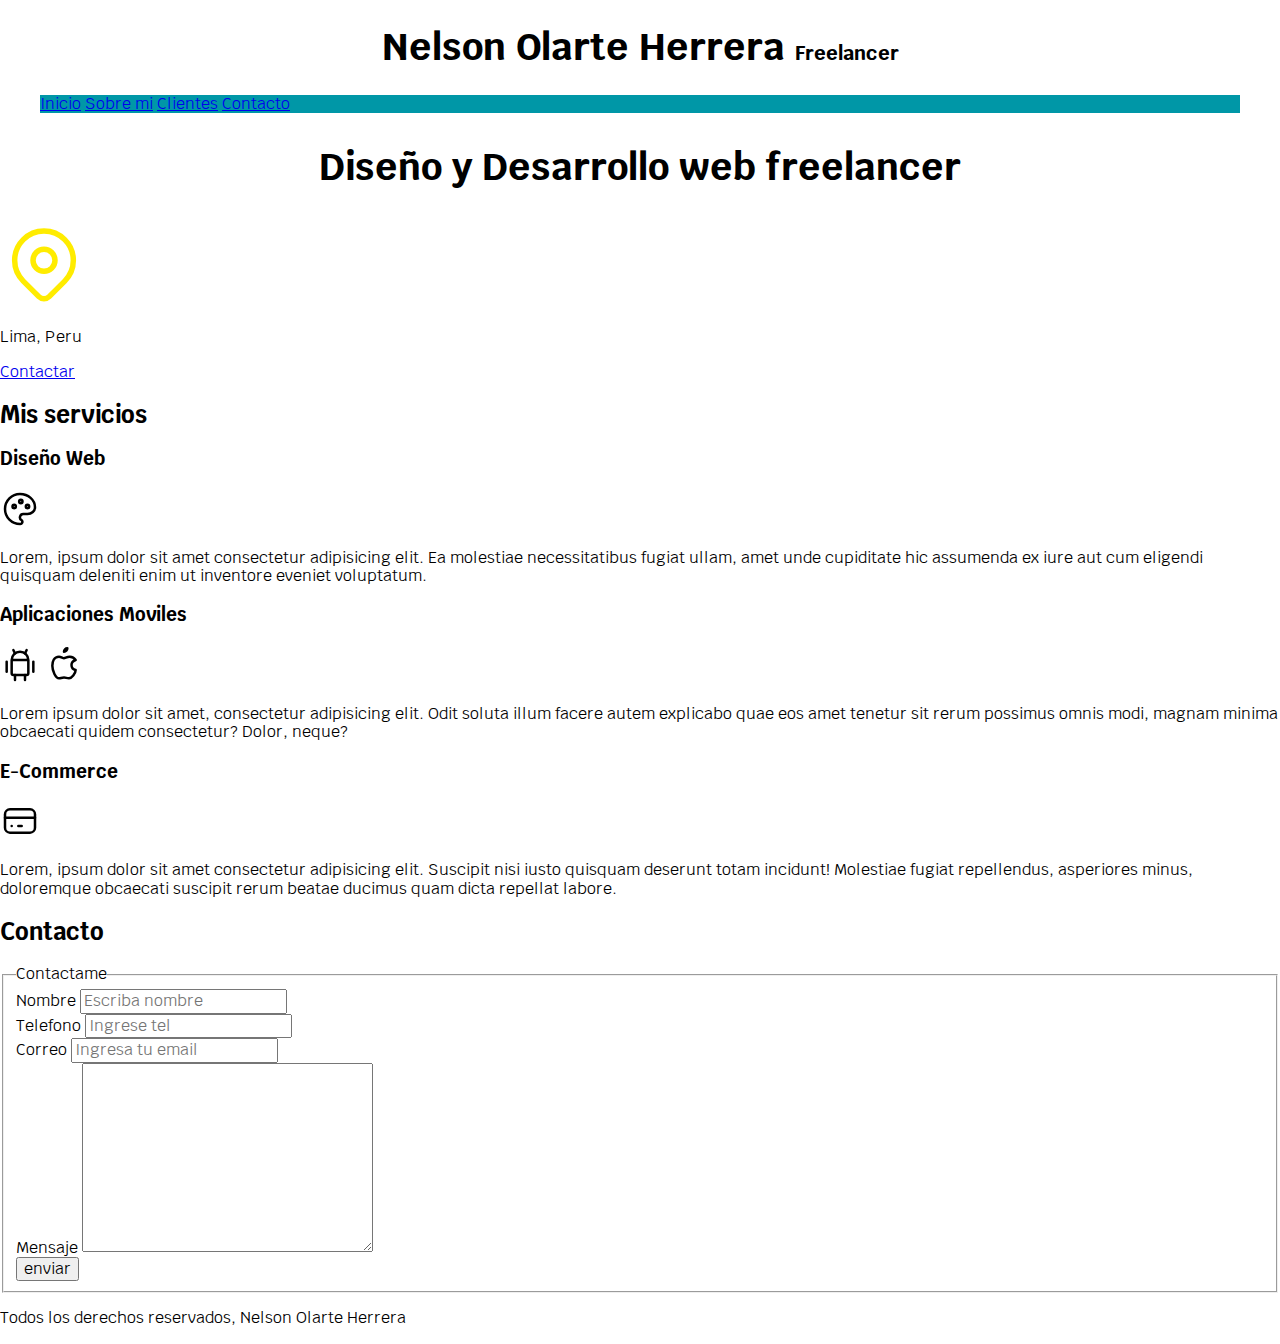
==== index.html @ 7dcd82da "1avance" ====
<!DOCTYPE html>
<html lang="es">

<head>
    <meta charset="UTF-8" />
    <meta name="viewport" content="width=device-width, initial-scale=1.0" />
    <title>Freelancer</title>
    <!--Sirve para normalizar el css en todos los navegadores-->
    <link rel="preload" href="css/normalize.css" as="style">
    <link rel="stylesheet" href="css/normalize.css">

    <link rel="preconnect" href="https://fonts.googleapis.com">
    <link rel="preconnect" href="https://fonts.gstatic.com" crossorigin>
    <link href="https://fonts.googleapis.com/css2?family=Krub:wght@400;700&display=swap" rel="stylesheet">
    
    <link rel="preload" href="css/style.css" as="style">
    <link rel="stylesheet" href="css/style.css">
</head>

<body>
    <header>
        <h1 class="titulo">Nelson Olarte Herrera <span>Freelancer</span></h1>
    </header>

    <nav class="navegacion-principal contenedor">
        <a href="#">Inicio</a>
        <a href="#">Sobre mi</a>
        <a href="#">Clientes</a>
        <a href="#">Contacto</a>
    </nav>

    <section>
        <h2 class="titulo">Diseño y Desarrollo web freelancer</h2>
        <svg xmlns="http://www.w3.org/2000/svg" class="icon icon-tabler icon-tabler-map-pin" width="88" height="88"
            viewBox="0 0 24 24" stroke-width="1.5" stroke="#ffec00" fill="none" stroke-linecap="round"
            stroke-linejoin="round">
            <path stroke="none" d="M0 0h24v24H0z" fill="none" />
            <path d="M9 11a3 3 0 1 0 6 0a3 3 0 0 0 -6 0" />
            <path d="M17.657 16.657l-4.243 4.243a2 2 0 0 1 -2.827 0l-4.244 -4.243a8 8 0 1 1 11.314 0z" />
        </svg>
        <p>Lima, Peru</p>
        <a href="#">Contactar</a>
    </section>

    <main>
        <h2>Mis servicios</h2>
        <section>
            <h3>Diseño Web</h3>
            <svg xmlns="http://www.w3.org/2000/svg" class="icon icon-tabler icon-tabler-palette" width="40" height="40"
                viewBox="0 0 24 24" stroke-width="1.5" stroke="#000000" fill="none" stroke-linecap="round"
                stroke-linejoin="round">
                <path stroke="none" d="M0 0h24v24H0z" fill="none" />
                <path
                    d="M12 21a9 9 0 0 1 0 -18c4.97 0 9 3.582 9 8c0 1.06 -.474 2.078 -1.318 2.828c-.844 .75 -1.989 1.172 -3.182 1.172h-2.5a2 2 0 0 0 -1 3.75a1.3 1.3 0 0 1 -1 2.25" />
                <path d="M8.5 10.5m-1 0a1 1 0 1 0 2 0a1 1 0 1 0 -2 0" />
                <path d="M12.5 7.5m-1 0a1 1 0 1 0 2 0a1 1 0 1 0 -2 0" />
                <path d="M16.5 10.5m-1 0a1 1 0 1 0 2 0a1 1 0 1 0 -2 0" />
            </svg>
            <p>
                Lorem, ipsum dolor sit amet consectetur adipisicing elit. Ea molestiae
                necessitatibus fugiat ullam, amet unde cupiditate hic assumenda ex
                iure aut cum eligendi quisquam deleniti enim ut inventore eveniet
                voluptatum.
            </p>
        </section>
        <section>
            <h3>Aplicaciones Moviles</h3>
            <svg xmlns="http://www.w3.org/2000/svg" class="icon icon-tabler icon-tabler-brand-android" width="40"
                height="40" viewBox="0 0 24 24" stroke-width="1.5" stroke="#000000" fill="none" stroke-linecap="round"
                stroke-linejoin="round">
                <path stroke="none" d="M0 0h24v24H0z" fill="none" />
                <path d="M4 10l0 6" />
                <path d="M20 10l0 6" />
                <path d="M7 9h10v8a1 1 0 0 1 -1 1h-8a1 1 0 0 1 -1 -1v-8a5 5 0 0 1 10 0" />
                <path d="M8 3l1 2" />
                <path d="M16 3l-1 2" />
                <path d="M9 18l0 3" />
                <path d="M15 18l0 3" />
            </svg>
            <svg xmlns="http://www.w3.org/2000/svg" class="icon icon-tabler icon-tabler-brand-apple" width="40"
                height="40" viewBox="0 0 24 24" stroke-width="1.5" stroke="#000000" fill="none" stroke-linecap="round"
                stroke-linejoin="round">
                <path stroke="none" d="M0 0h24v24H0z" fill="none" />
                <path
                    d="M9 7c-3 0 -4 3 -4 5.5c0 3 2 7.5 4 7.5c1.088 -.046 1.679 -.5 3 -.5c1.312 0 1.5 .5 3 .5s4 -3 4 -5c-.028 -.01 -2.472 -.403 -2.5 -3c-.019 -2.17 2.416 -2.954 2.5 -3c-1.023 -1.492 -2.951 -1.963 -3.5 -2c-1.433 -.111 -2.83 1 -3.5 1c-.68 0 -1.9 -1 -3 -1z" />
                <path d="M12 4a2 2 0 0 0 2 -2a2 2 0 0 0 -2 2" />
            </svg>
            <p>
                Lorem ipsum dolor sit amet, consectetur adipisicing elit. Odit soluta
                illum facere autem explicabo quae eos amet tenetur sit rerum possimus
                omnis modi, magnam minima obcaecati quidem consectetur? Dolor, neque?
            </p>
        </section>
        <section>
            <h3>E-Commerce</h3>
            <svg xmlns="http://www.w3.org/2000/svg" class="icon icon-tabler icon-tabler-credit-card" width="40"
                height="40" viewBox="0 0 24 24" stroke-width="1.5" stroke="#000000" fill="none" stroke-linecap="round"
                stroke-linejoin="round">
                <path stroke="none" d="M0 0h24v24H0z" fill="none" />
                <path d="M3 5m0 3a3 3 0 0 1 3 -3h12a3 3 0 0 1 3 3v8a3 3 0 0 1 -3 3h-12a3 3 0 0 1 -3 -3z" />
                <path d="M3 10l18 0" />
                <path d="M7 15l.01 0" />
                <path d="M11 15l2 0" />
            </svg>
            <p>
                Lorem, ipsum dolor sit amet consectetur adipisicing elit. Suscipit
                nisi iusto quisquam deserunt totam incidunt! Molestiae fugiat
                repellendus, asperiores minus, doloremque obcaecati suscipit rerum
                beatae ducimus quam dicta repellat labore.
            </p>
        </section>
    </main>

    <section>
        <h2>Contacto</h2>
        <form action="">
            <fieldset>
                <legend>Contactame</legend>
                <div>
                    <label for="txtn">Nombre</label>
                    <input type="text" name="" id="txtn" placeholder="Escriba nombre">
                </div>
                <div>
                    <label for="txttel">Telefono</label>
                    <input type="tel" name="" id="txttel" placeholder="Ingrese tel">
                </div>
                <div>
                    <label for="txtcorr">Correo</label>
                    <input type="email" name="" id="txtcorr" placeholder="Ingresa tu email">
                </div>
                <div>
                    <label for="txtmen">Mensaje</label>
                    <textarea name="" id="txtmen" cols="30" rows="10"></textarea>
                </div>
                <div>
                    <input type="submit" value="enviar">
                </div>
            </fieldset>
        </form>
    </section>
    <footer>
        <p>Todos los derechos reservados, Nelson Olarte Herrera</p>
    </footer>
</body>

</html>
---- css/style.css ----
/*Cusom Properties o variables css*/
:root{
    --blanco: #FFFFFF;
    --oscuro: #212121;
    --primario: #FFC107;
    --secundario: #0097A7;
    --gris: #757575;
    --fuente-principal:3.8rem;
}

/*Conf inicial para REM 1rem=10px es adaptabale a cualquier pantalla*/
html{
    font-size: 62.5%;
}
body{
    font-size: 16px;
}
/*Termino conf inicial para rem ya que no se pixelea en tvs*/

/*##########################################*/
body{
    font-family: 'Krub', sans-serif;
}
.titulo{
    text-align:center;
    font-size:3.8rem;
}
.titulo span{
    font-size:2rem;
}
.contenedor{
    width:120rem;
    margin-top: 0px;
    margin-right: auto;/*como es auto se apata solo*/
    margin-bottom: 0px;
    margin-left: auto;/*como es auto se apata solo*/
}
.navegacion-principal{
    background-color:var(--secundario);
}
---- css/style.css ----
/*Cusom Properties o variables css*/
:root{
    --blanco: #FFFFFF;
    --oscuro: #212121;
    --primario: #FFC107;
    --secundario: #0097A7;
    --gris: #757575;
    --fuente-principal:3.8rem;
}

/*Conf inicial para REM 1rem=10px es adaptabale a cualquier pantalla*/
html{
    font-size: 62.5%;
}
body{
    font-size: 16px;
}
/*Termino conf inicial para rem ya que no se pixelea en tvs*/

/*##########################################*/
body{
    font-family: 'Krub', sans-serif;
}
.titulo{
    text-align:center;
    font-size:3.8rem;
}
.titulo span{
    font-size:2rem;
}
.contenedor{
    width:120rem;
    margin-top: 0px;
    margin-right: auto;/*como es auto se apata solo*/
    margin-bottom: 0px;
    margin-left: auto;/*como es auto se apata solo*/
}
.navegacion-principal{
    background-color:var(--secundario);
}
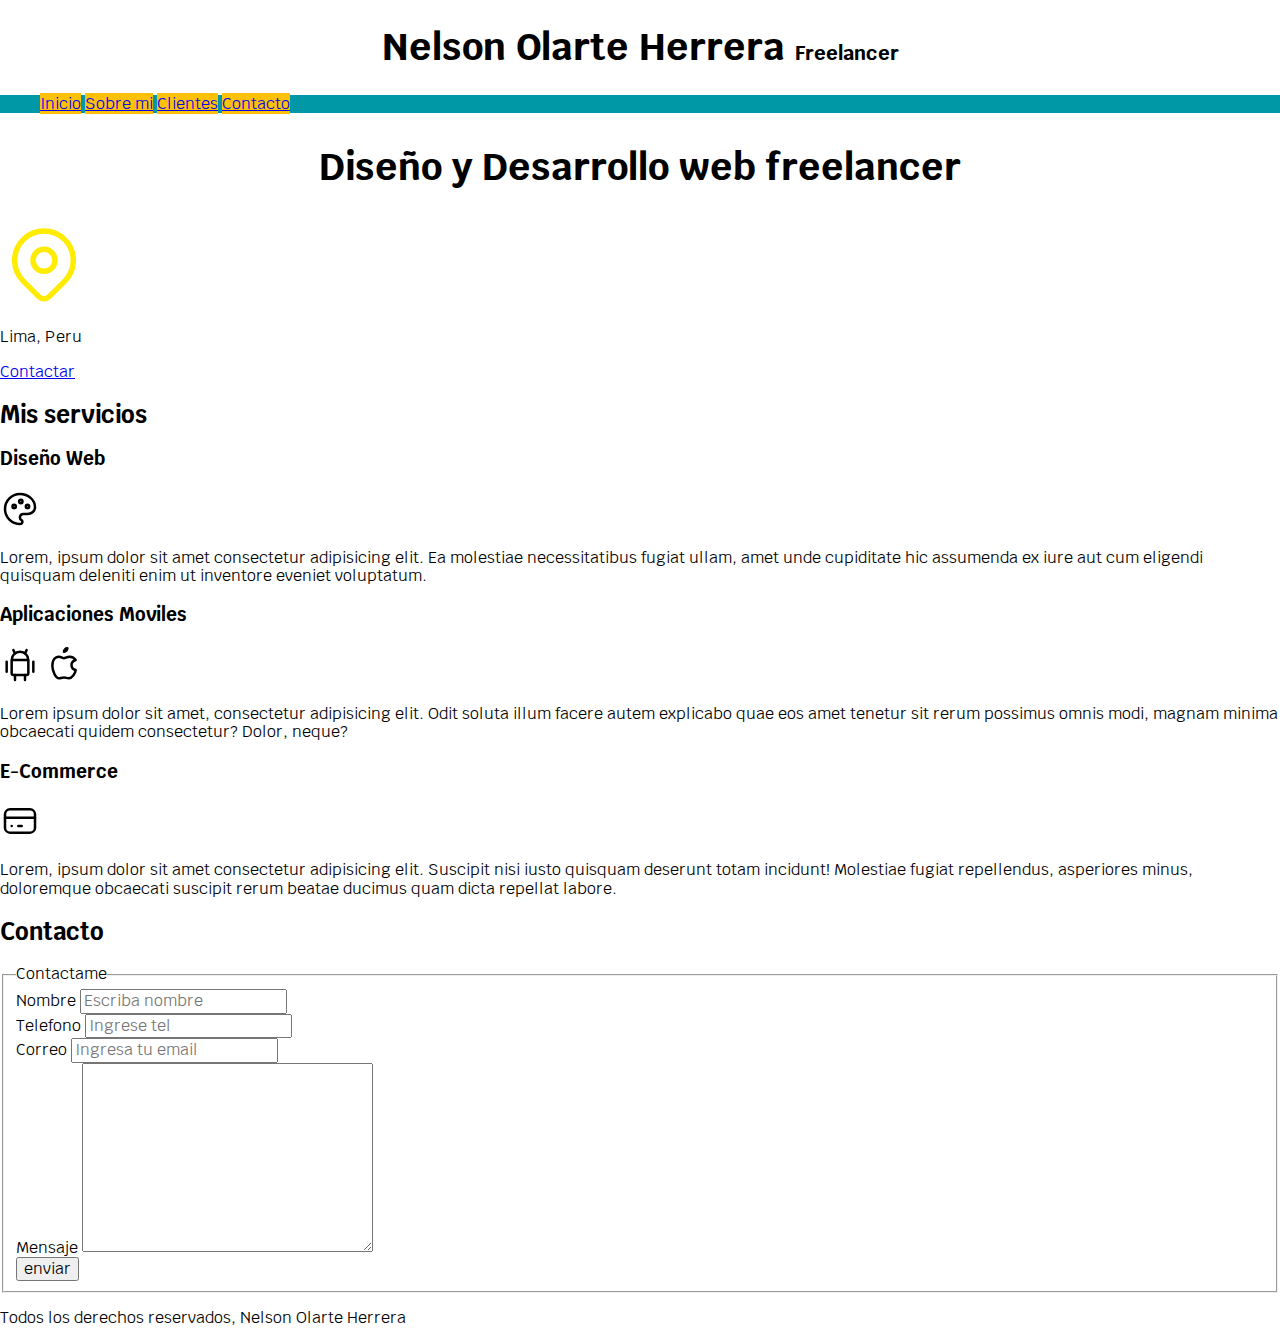
==== commit 5f49ead9: "html" ====
--- a/index.html
+++ b/index.html
@@ -6,29 +6,34 @@
     <meta name="viewport" content="width=device-width, initial-scale=1.0" />
     <title>Freelancer</title>
     <!--Sirve para normalizar el css en todos los navegadores-->
-    <link rel="preload" href="css/normalize.css" as="style">
-    <link rel="stylesheet" href="css/normalize.css">
+    <link rel="preload" href="css/normalize.css" as="style" />
+    <link rel="stylesheet" href="css/normalize.css" />
 
-    <link rel="preconnect" href="https://fonts.googleapis.com">
-    <link rel="preconnect" href="https://fonts.gstatic.com" crossorigin>
-    <link href="https://fonts.googleapis.com/css2?family=Krub:wght@400;700&display=swap" rel="stylesheet">
-    
-    <link rel="preload" href="css/style.css" as="style">
-    <link rel="stylesheet" href="css/style.css">
+    <link rel="preconnect" href="https://fonts.googleapis.com" />
+    <link rel="preconnect" href="https://fonts.gstatic.com" crossorigin />
+    <link href="https://fonts.googleapis.com/css2?family=Krub:wght@400;700&display=swap" rel="stylesheet" />
+
+    <link rel="preload" href="css/style.css" as="style" />
+    <link rel="stylesheet" href="css/style.css" />
 </head>
 
 <body>
+    <!--################## HEADER ##################-->
     <header>
         <h1 class="titulo">Nelson Olarte Herrera <span>Freelancer</span></h1>
     </header>
 
-    <nav class="navegacion-principal contenedor">
-        <a href="#">Inicio</a>
-        <a href="#">Sobre mi</a>
-        <a href="#">Clientes</a>
-        <a href="#">Contacto</a>
-    </nav>
+    <!--################## NAV##################-->
+    <div class="nav-bg">
+        <nav class="navegacion-principal contenedor">
+            <a href="#">Inicio</a>
+            <a href="#">Sobre mi</a>
+            <a href="#">Clientes</a>
+            <a href="#">Contacto</a>
+        </nav>
+    </div>
 
+    <!--################## RESUMEN ##################-->
     <section>
         <h2 class="titulo">Diseño y Desarrollo web freelancer</h2>
         <svg xmlns="http://www.w3.org/2000/svg" class="icon icon-tabler icon-tabler-map-pin" width="88" height="88"
@@ -42,6 +47,7 @@
         <a href="#">Contactar</a>
     </section>
 
+    <!--################## SERVICIOS ##################-->
     <main>
         <h2>Mis servicios</h2>
         <section>
@@ -111,6 +117,7 @@
         </section>
     </main>
 
+    <!--################## CONTACTO ##################-->
     <section>
         <h2>Contacto</h2>
         <form action="">
@@ -118,26 +125,28 @@
                 <legend>Contactame</legend>
                 <div>
                     <label for="txtn">Nombre</label>
-                    <input type="text" name="" id="txtn" placeholder="Escriba nombre">
+                    <input type="text" name="" id="txtn" placeholder="Escriba nombre" />
                 </div>
                 <div>
                     <label for="txttel">Telefono</label>
-                    <input type="tel" name="" id="txttel" placeholder="Ingrese tel">
+                    <input type="tel" name="" id="txttel" placeholder="Ingrese tel" />
                 </div>
                 <div>
                     <label for="txtcorr">Correo</label>
-                    <input type="email" name="" id="txtcorr" placeholder="Ingresa tu email">
+                    <input type="email" name="" id="txtcorr" placeholder="Ingresa tu email" />
                 </div>
                 <div>
                     <label for="txtmen">Mensaje</label>
                     <textarea name="" id="txtmen" cols="30" rows="10"></textarea>
                 </div>
                 <div>
-                    <input type="submit" value="enviar">
+                    <input type="submit" value="enviar" />
                 </div>
             </fieldset>
         </form>
     </section>
+
+    <!--################## PIE ##################-->
     <footer>
         <p>Todos los derechos reservados, Nelson Olarte Herrera</p>
     </footer>
--- a/css/style.css
+++ b/css/style.css
@@ -1,4 +1,4 @@
-/*Cusom Properties o variables css*/
+/*Custom Properties o variables css*/
 :root{
     --blanco: #FFFFFF;
     --oscuro: #212121;
@@ -21,6 +21,8 @@
 body{
     font-family: 'Krub', sans-serif;
 }
+
+/*################## HEADER ##################*/
 .titulo{
     text-align:center;
     font-size:3.8rem;
@@ -29,12 +31,15 @@
     font-size:2rem;
 }
 .contenedor{
-    width:120rem;
-    margin-top: 0px;
-    margin-right: auto;/*como es auto se apata solo*/
-    margin-bottom: 0px;
-    margin-left: auto;/*como es auto se apata solo*/
+    width: 120rem;
+    margin: 0 auto;
+}
+.nav-bg{
+    background-color:var(--secundario);
 }
 .navegacion-principal{
-    background-color:var(--secundario);
+    
+}
+.navegacion-principal a{
+    background-color: var(--primario);
 }--- a/css/style.css
+++ b/css/style.css
@@ -1,4 +1,4 @@
-/*Cusom Properties o variables css*/
+/*Custom Properties o variables css*/
 :root{
     --blanco: #FFFFFF;
     --oscuro: #212121;
@@ -21,6 +21,8 @@
 body{
     font-family: 'Krub', sans-serif;
 }
+
+/*################## HEADER ##################*/
 .titulo{
     text-align:center;
     font-size:3.8rem;
@@ -29,12 +31,15 @@
     font-size:2rem;
 }
 .contenedor{
-    width:120rem;
-    margin-top: 0px;
-    margin-right: auto;/*como es auto se apata solo*/
-    margin-bottom: 0px;
-    margin-left: auto;/*como es auto se apata solo*/
+    width: 120rem;
+    margin: 0 auto;
+}
+.nav-bg{
+    background-color:var(--secundario);
 }
 .navegacion-principal{
-    background-color:var(--secundario);
+    
+}
+.navegacion-principal a{
+    background-color: var(--primario);
 }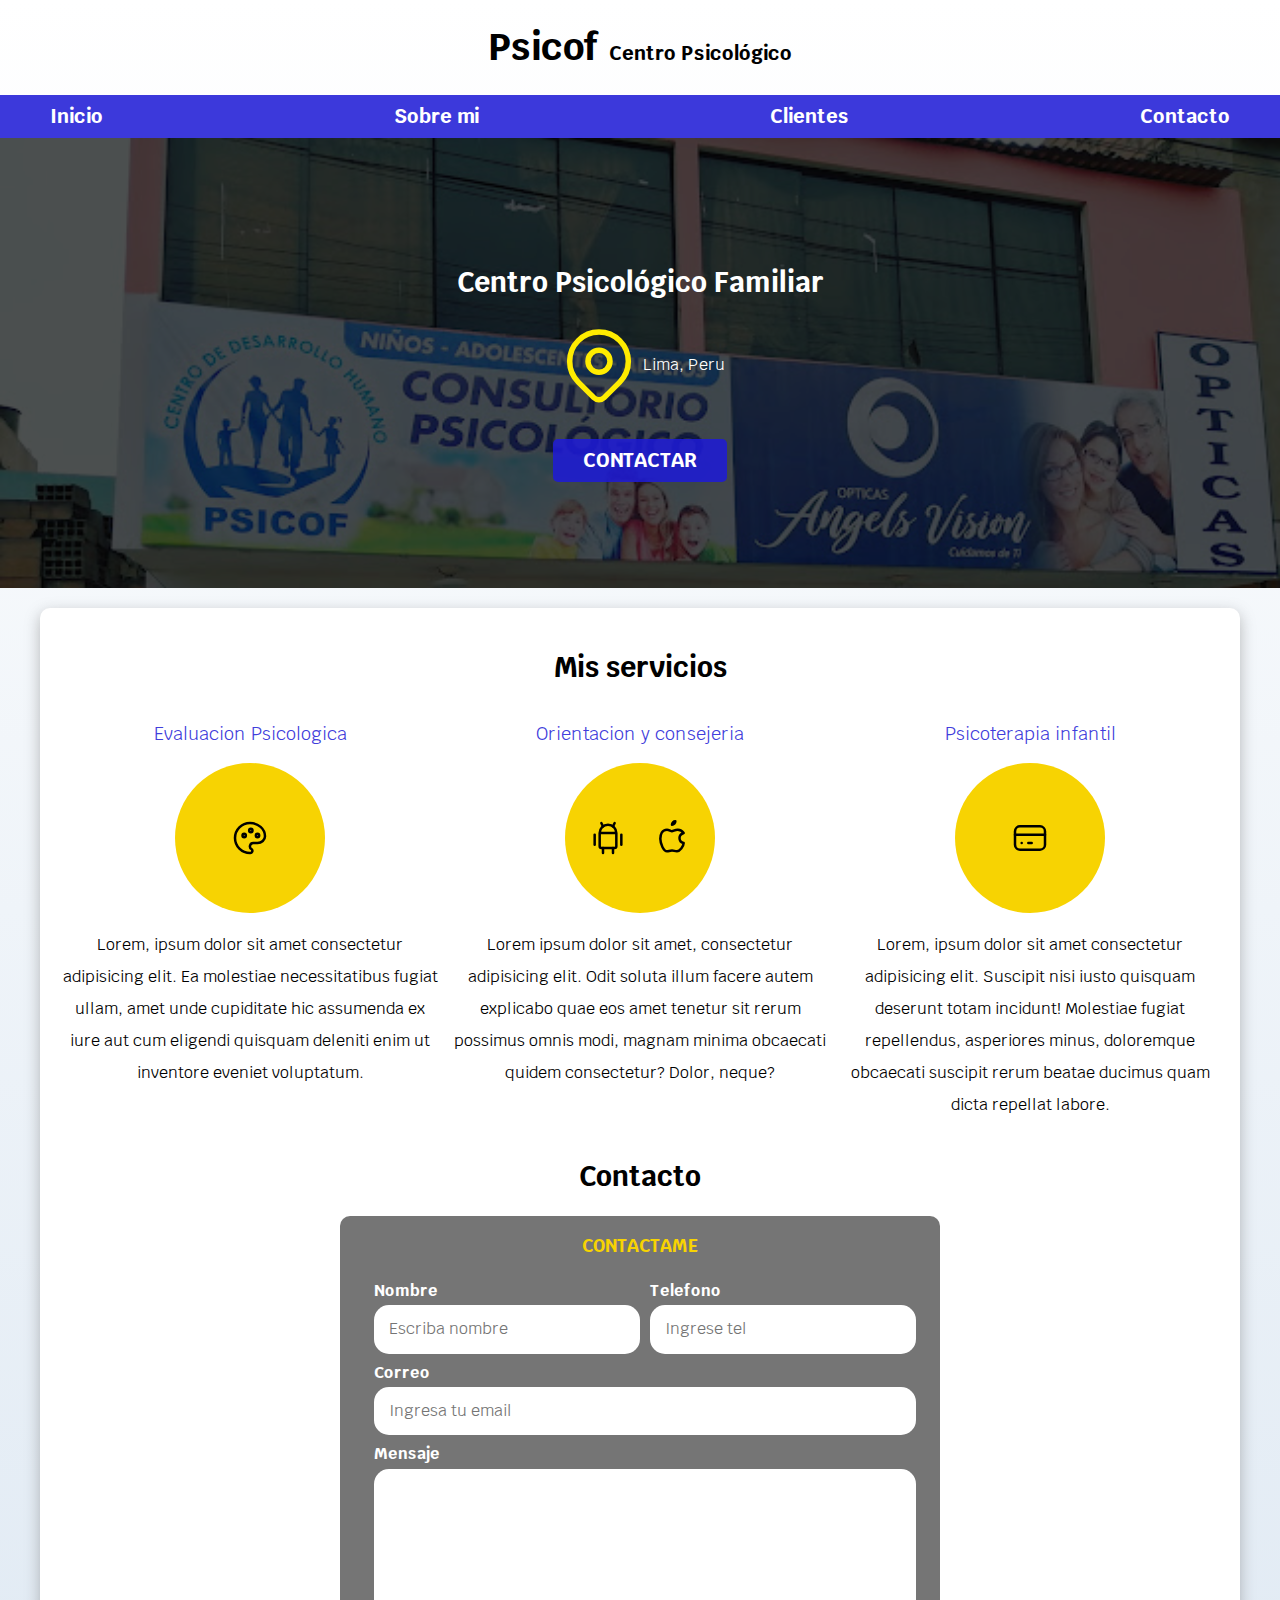
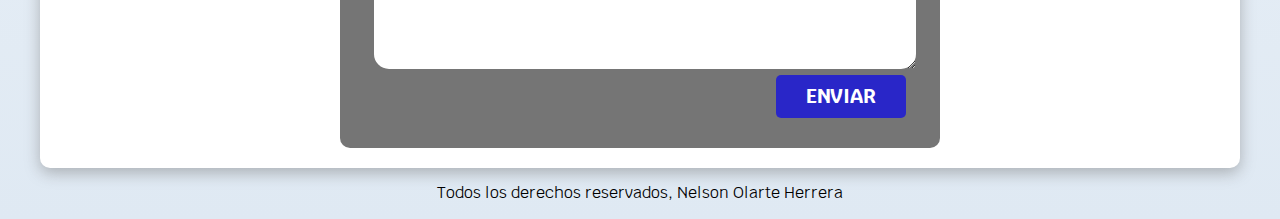
==== commit 2c2cb6a2: "completado3" ====
--- a/index.html
+++ b/index.html
@@ -4,7 +4,7 @@
 <head>
     <meta charset="UTF-8" />
     <meta name="viewport" content="width=device-width, initial-scale=1.0" />
-    <title>Freelancer</title>
+    <title>Psicof</title>
     <!--Sirve para normalizar el css en todos los navegadores-->
     <link rel="preload" href="css/normalize.css" as="style" />
     <link rel="stylesheet" href="css/normalize.css" />
@@ -20,134 +20,150 @@
 <body>
     <!--################## HEADER ##################-->
     <header>
-        <h1 class="titulo">Nelson Olarte Herrera <span>Freelancer</span></h1>
+        <h1 class="titulo">Psicof <span>Centro Psicológico</span></h1>
     </header>
 
-    <!--################## NAV##################-->
+    <!--################## NAV ##################-->
     <div class="nav-bg">
         <nav class="navegacion-principal contenedor">
             <a href="#">Inicio</a>
-            <a href="#">Sobre mi</a>
-            <a href="#">Clientes</a>
-            <a href="#">Contacto</a>
+            <a href="pages/sobremi.html">Sobre mi</a>
+            <a href="pages/clientes.html">Clientes</a>
+            <a href="/pages/contacto.html">Contacto</a>
         </nav>
     </div>
 
     <!--################## RESUMEN ##################-->
-    <section>
-        <h2 class="titulo">Diseño y Desarrollo web freelancer</h2>
-        <svg xmlns="http://www.w3.org/2000/svg" class="icon icon-tabler icon-tabler-map-pin" width="88" height="88"
-            viewBox="0 0 24 24" stroke-width="1.5" stroke="#ffec00" fill="none" stroke-linecap="round"
-            stroke-linejoin="round">
-            <path stroke="none" d="M0 0h24v24H0z" fill="none" />
-            <path d="M9 11a3 3 0 1 0 6 0a3 3 0 0 0 -6 0" />
-            <path d="M17.657 16.657l-4.243 4.243a2 2 0 0 1 -2.827 0l-4.244 -4.243a8 8 0 1 1 11.314 0z" />
-        </svg>
-        <p>Lima, Peru</p>
-        <a href="#">Contactar</a>
+    <section class="banner">
+        <div class="contenido-banner">
+            <h2 class="titulo">Centro Psicológico Familiar</h2>
+            <div class="ubicacion">
+                <svg xmlns="http://www.w3.org/2000/svg" class="icon icon-tabler icon-tabler-map-pin" width="88"
+                    height="88" viewBox="0 0 24 24" stroke-width="1.5" stroke="#ffec00" fill="none"
+                    stroke-linecap="round" stroke-linejoin="round">
+                    <path stroke="none" d="M0 0h24v24H0z" fill="none" />
+                    <path d="M9 11a3 3 0 1 0 6 0a3 3 0 0 0 -6 0" />
+                    <path d="M17.657 16.657l-4.243 4.243a2 2 0 0 1 -2.827 0l-4.244 -4.243a8 8 0 1 1 11.314 0z" />
+                </svg>
+                <p>Lima, Peru</p>
+            </div>
+            <a class="boton" href="#">Contactar</a>
+        </div>
     </section>
 
     <!--################## SERVICIOS ##################-->
-    <main>
+    <main class="contenedor sombra">
         <h2>Mis servicios</h2>
+        <div class="servicios">
+            <section class="servicio">
+                <h3>Evaluacion Psicologica</h3>
+                <div class="iconos">
+                    <svg xmlns="http://www.w3.org/2000/svg" class="icon icon-tabler icon-tabler-palette" width="40"
+                        height="40" viewBox="0 0 24 24" stroke-width="1.5" stroke="#000000" fill="none"
+                        stroke-linecap="round" stroke-linejoin="round">
+                        <path stroke="none" d="M0 0h24v24H0z" fill="none" />
+                        <path
+                            d="M12 21a9 9 0 0 1 0 -18c4.97 0 9 3.582 9 8c0 1.06 -.474 2.078 -1.318 2.828c-.844 .75 -1.989 1.172 -3.182 1.172h-2.5a2 2 0 0 0 -1 3.75a1.3 1.3 0 0 1 -1 2.25" />
+                        <path d="M8.5 10.5m-1 0a1 1 0 1 0 2 0a1 1 0 1 0 -2 0" />
+                        <path d="M12.5 7.5m-1 0a1 1 0 1 0 2 0a1 1 0 1 0 -2 0" />
+                        <path d="M16.5 10.5m-1 0a1 1 0 1 0 2 0a1 1 0 1 0 -2 0" />
+                    </svg>
+                </div>
+                <p>
+                    Lorem, ipsum dolor sit amet consectetur adipisicing elit. Ea molestiae
+                    necessitatibus fugiat ullam, amet unde cupiditate hic assumenda ex
+                    iure aut cum eligendi quisquam deleniti enim ut inventore eveniet
+                    voluptatum.
+                </p>
+            </section>
+            <section class="servicio">
+                <h3>Orientacion y consejeria</h3>
+                <div class="iconos">
+                    <svg xmlns="http://www.w3.org/2000/svg" class="icon icon-tabler icon-tabler-brand-android"
+                        width="40" height="40" viewBox="0 0 24 24" stroke-width="1.5" stroke="#000000" fill="none"
+                        stroke-linecap="round" stroke-linejoin="round">
+                        <path stroke="none" d="M0 0h24v24H0z" fill="none" />
+                        <path d="M4 10l0 6" />
+                        <path d="M20 10l0 6" />
+                        <path d="M7 9h10v8a1 1 0 0 1 -1 1h-8a1 1 0 0 1 -1 -1v-8a5 5 0 0 1 10 0" />
+                        <path d="M8 3l1 2" />
+                        <path d="M16 3l-1 2" />
+                        <path d="M9 18l0 3" />
+                        <path d="M15 18l0 3" />
+                    </svg>
+                    <svg xmlns="http://www.w3.org/2000/svg" class="icon icon-tabler icon-tabler-brand-apple" width="40"
+                        height="40" viewBox="0 0 24 24" stroke-width="1.5" stroke="#000000" fill="none"
+                        stroke-linecap="round" stroke-linejoin="round">
+                        <path stroke="none" d="M0 0h24v24H0z" fill="none" />
+                        <path
+                            d="M9 7c-3 0 -4 3 -4 5.5c0 3 2 7.5 4 7.5c1.088 -.046 1.679 -.5 3 -.5c1.312 0 1.5 .5 3 .5s4 -3 4 -5c-.028 -.01 -2.472 -.403 -2.5 -3c-.019 -2.17 2.416 -2.954 2.5 -3c-1.023 -1.492 -2.951 -1.963 -3.5 -2c-1.433 -.111 -2.83 1 -3.5 1c-.68 0 -1.9 -1 -3 -1z" />
+                        <path d="M12 4a2 2 0 0 0 2 -2a2 2 0 0 0 -2 2" />
+                    </svg>
+                </div>
+                <p>
+                    Lorem ipsum dolor sit amet, consectetur adipisicing elit. Odit soluta
+                    illum facere autem explicabo quae eos amet tenetur sit rerum possimus
+                    omnis modi, magnam minima obcaecati quidem consectetur? Dolor, neque?
+                </p>
+            </section>
+            <section class="servicio">
+                <h3>Psicoterapia infantil</h3>
+                <div class="iconos">
+                    <svg xmlns="http://www.w3.org/2000/svg" class="icon icon-tabler icon-tabler-credit-card" width="40"
+                        height="40" viewBox="0 0 24 24" stroke-width="1.5" stroke="#000000" fill="none"
+                        stroke-linecap="round" stroke-linejoin="round">
+                        <path stroke="none" d="M0 0h24v24H0z" fill="none" />
+                        <path d="M3 5m0 3a3 3 0 0 1 3 -3h12a3 3 0 0 1 3 3v8a3 3 0 0 1 -3 3h-12a3 3 0 0 1 -3 -3z" />
+                        <path d="M3 10l18 0" />
+                        <path d="M7 15l.01 0" />
+                        <path d="M11 15l2 0" />
+                    </svg>
+                </div>
+                <p>
+                    Lorem, ipsum dolor sit amet consectetur adipisicing elit. Suscipit
+                    nisi iusto quisquam deserunt totam incidunt! Molestiae fugiat
+                    repellendus, asperiores minus, doloremque obcaecati suscipit rerum
+                    beatae ducimus quam dicta repellat labore.
+                </p>
+            </section>
+        </div>
+
+
+        <!--################## CONTACTO ##################-->
         <section>
-            <h3>Diseño Web</h3>
-            <svg xmlns="http://www.w3.org/2000/svg" class="icon icon-tabler icon-tabler-palette" width="40" height="40"
-                viewBox="0 0 24 24" stroke-width="1.5" stroke="#000000" fill="none" stroke-linecap="round"
-                stroke-linejoin="round">
-                <path stroke="none" d="M0 0h24v24H0z" fill="none" />
-                <path
-                    d="M12 21a9 9 0 0 1 0 -18c4.97 0 9 3.582 9 8c0 1.06 -.474 2.078 -1.318 2.828c-.844 .75 -1.989 1.172 -3.182 1.172h-2.5a2 2 0 0 0 -1 3.75a1.3 1.3 0 0 1 -1 2.25" />
-                <path d="M8.5 10.5m-1 0a1 1 0 1 0 2 0a1 1 0 1 0 -2 0" />
-                <path d="M12.5 7.5m-1 0a1 1 0 1 0 2 0a1 1 0 1 0 -2 0" />
-                <path d="M16.5 10.5m-1 0a1 1 0 1 0 2 0a1 1 0 1 0 -2 0" />
-            </svg>
-            <p>
-                Lorem, ipsum dolor sit amet consectetur adipisicing elit. Ea molestiae
-                necessitatibus fugiat ullam, amet unde cupiditate hic assumenda ex
-                iure aut cum eligendi quisquam deleniti enim ut inventore eveniet
-                voluptatum.
-            </p>
-        </section>
-        <section>
-            <h3>Aplicaciones Moviles</h3>
-            <svg xmlns="http://www.w3.org/2000/svg" class="icon icon-tabler icon-tabler-brand-android" width="40"
-                height="40" viewBox="0 0 24 24" stroke-width="1.5" stroke="#000000" fill="none" stroke-linecap="round"
-                stroke-linejoin="round">
-                <path stroke="none" d="M0 0h24v24H0z" fill="none" />
-                <path d="M4 10l0 6" />
-                <path d="M20 10l0 6" />
-                <path d="M7 9h10v8a1 1 0 0 1 -1 1h-8a1 1 0 0 1 -1 -1v-8a5 5 0 0 1 10 0" />
-                <path d="M8 3l1 2" />
-                <path d="M16 3l-1 2" />
-                <path d="M9 18l0 3" />
-                <path d="M15 18l0 3" />
-            </svg>
-            <svg xmlns="http://www.w3.org/2000/svg" class="icon icon-tabler icon-tabler-brand-apple" width="40"
-                height="40" viewBox="0 0 24 24" stroke-width="1.5" stroke="#000000" fill="none" stroke-linecap="round"
-                stroke-linejoin="round">
-                <path stroke="none" d="M0 0h24v24H0z" fill="none" />
-                <path
-                    d="M9 7c-3 0 -4 3 -4 5.5c0 3 2 7.5 4 7.5c1.088 -.046 1.679 -.5 3 -.5c1.312 0 1.5 .5 3 .5s4 -3 4 -5c-.028 -.01 -2.472 -.403 -2.5 -3c-.019 -2.17 2.416 -2.954 2.5 -3c-1.023 -1.492 -2.951 -1.963 -3.5 -2c-1.433 -.111 -2.83 1 -3.5 1c-.68 0 -1.9 -1 -3 -1z" />
-                <path d="M12 4a2 2 0 0 0 2 -2a2 2 0 0 0 -2 2" />
-            </svg>
-            <p>
-                Lorem ipsum dolor sit amet, consectetur adipisicing elit. Odit soluta
-                illum facere autem explicabo quae eos amet tenetur sit rerum possimus
-                omnis modi, magnam minima obcaecati quidem consectetur? Dolor, neque?
-            </p>
-        </section>
-        <section>
-            <h3>E-Commerce</h3>
-            <svg xmlns="http://www.w3.org/2000/svg" class="icon icon-tabler icon-tabler-credit-card" width="40"
-                height="40" viewBox="0 0 24 24" stroke-width="1.5" stroke="#000000" fill="none" stroke-linecap="round"
-                stroke-linejoin="round">
-                <path stroke="none" d="M0 0h24v24H0z" fill="none" />
-                <path d="M3 5m0 3a3 3 0 0 1 3 -3h12a3 3 0 0 1 3 3v8a3 3 0 0 1 -3 3h-12a3 3 0 0 1 -3 -3z" />
-                <path d="M3 10l18 0" />
-                <path d="M7 15l.01 0" />
-                <path d="M11 15l2 0" />
-            </svg>
-            <p>
-                Lorem, ipsum dolor sit amet consectetur adipisicing elit. Suscipit
-                nisi iusto quisquam deserunt totam incidunt! Molestiae fugiat
-                repellendus, asperiores minus, doloremque obcaecati suscipit rerum
-                beatae ducimus quam dicta repellat labore.
-            </p>
+            <h2>Contacto</h2>
+            <form class="formulario">
+                <fieldset>
+                    <legend>Contactame</legend>
+                    <div class="contenedor-campos">
+                        <div class="campo">
+                            <label for="txtn">Nombre</label>
+                            <input class="input-text" type="text" name="" id="txtn" placeholder="Escriba nombre" />
+                        </div>
+                        <div class="campo">
+                            <label for="txttel">Telefono</label>
+                            <input class="input-text" type="tel" name="" id="txttel" placeholder="Ingrese tel" />
+                        </div>
+                        <div class="campo">
+                            <label for="txtcorr">Correo</label>
+                            <input class="input-text" type="email" name="" id="txtcorr" placeholder="Ingresa tu email" />
+                        </div>
+                        <div class="campo">
+                            <label for="txtmen">Mensaje</label>
+                            <textarea class="input-text" name="" id="txtmen" cols="30" rows="10"></textarea>
+                        </div>
+                    </div>
+                    
+                    <div class="alinear-derecha flex">
+                        <input class="boton w-100" type="submit" value="enviar" />
+                    </div>
+                </fieldset>
+            </form>
         </section>
     </main>
 
-    <!--################## CONTACTO ##################-->
-    <section>
-        <h2>Contacto</h2>
-        <form action="">
-            <fieldset>
-                <legend>Contactame</legend>
-                <div>
-                    <label for="txtn">Nombre</label>
-                    <input type="text" name="" id="txtn" placeholder="Escriba nombre" />
-                </div>
-                <div>
-                    <label for="txttel">Telefono</label>
-                    <input type="tel" name="" id="txttel" placeholder="Ingrese tel" />
-                </div>
-                <div>
-                    <label for="txtcorr">Correo</label>
-                    <input type="email" name="" id="txtcorr" placeholder="Ingresa tu email" />
-                </div>
-                <div>
-                    <label for="txtmen">Mensaje</label>
-                    <textarea name="" id="txtmen" cols="30" rows="10"></textarea>
-                </div>
-                <div>
-                    <input type="submit" value="enviar" />
-                </div>
-            </fieldset>
-        </form>
-    </section>
-
     <!--################## PIE ##################-->
-    <footer>
+    <footer class="footer">
         <p>Todos los derechos reservados, Nelson Olarte Herrera</p>
     </footer>
 </body>
--- a/css/style.css
+++ b/css/style.css
@@ -1,45 +1,257 @@
 /*Custom Properties o variables css*/
-:root{
-    --blanco: #FFFFFF;
+:root {
+    --blanco: #ffffff;
     --oscuro: #212121;
-    --primario: #FFC107;
-    --secundario: #0097A7;
+    --primario: #f7d302;/*#ffc107*/
+    --secundario: #1e1bd6dd;/*#0097a7*/
     --gris: #757575;
-    --fuente-principal:3.8rem;
+    --gris-claro:#DFE9F3;
+    --fuente-principal: 3.8rem;
 }
 
 /*Conf inicial para REM 1rem=10px es adaptabale a cualquier pantalla*/
+html {
+    font-size: 62.5%;
+}
+body {
+    font-size: 16px;
+}
+
+/*Termino conf inicial para rem ya que no se pixelea en tvs*/
+
+/*##########################################*/
 html{
-    font-size: 62.5%;
-}
-body{
-    font-size: 16px;
-}
-/*Termino conf inicial para rem ya que no se pixelea en tvs*/
-
-/*##########################################*/
-body{
-    font-family: 'Krub', sans-serif;
+    box-sizing: border-box;/*Hack para BoxModel*/
+    scroll-snap-type: y mandatory;/*al ultimo, activara scroll en eje y*/
+}
+.servicios,.navegacion-principal, .formulario{
+    scroll-snap-align: center;/*se centrara en la clase*/
+    scroll-snap-stop: always;/*hara que se detenga ene sa clase*/
+}
+*, *:before, *:after{
+    box-sizing: inherit;
+}
+body {
+    font-family: "Krub", sans-serif;
+    background-image: linear-gradient(to top, var(--gris-claro) 0%,var(--blanco)100%);
+}
+h1{
+    font-size: 3.8rem;
+}
+h2{
+    font-size: 2.8rem;
+}
+h3{
+    font-size: 1.8rem;
+}
+h1,h2,h3{
+    text-align: center;
 }
 
 /*################## HEADER ##################*/
-.titulo{
-    text-align:center;
-    font-size:3.8rem;
-}
-.titulo span{
-    font-size:2rem;
-}
-.contenedor{
-    width: 120rem;
+.titulo span {
+    font-size: 2rem;
+}
+
+/*################## NAV ##################*/
+.contenedor {
+    /*Conetendor del nav y de mis servicios*/
+    max-width: 120rem;
     margin: 0 auto;
 }
-.nav-bg{
-    background-color:var(--secundario);
-}
-.navegacion-principal{
-    
-}
-.navegacion-principal a{
+
+.nav-bg {
+    background-color: var(--secundario);
+}
+
+.navegacion-principal {
+    display: flex;
+    flex-direction: column;
+}
+
+/*Media querys 480px(mobil)768(tablet)1140(pc)1400(tv)*/
+@media (min-width: 768px) {
+
+    /*desde el ancho minimo 768pxes row*/
+    .navegacion-principal {
+        /*hereda el flex de arriba*/
+        flex-direction: row;
+        justify-content: space-between;
+        /*flex-se distribuye desde el medio*/
+    }
+}
+
+.navegacion-principal a {
+    display: block;
+    text-align: center;
+    color: var(--blanco);
+    text-decoration: none;
+    font-size: 2rem;
+    font-weight: 700;
+    padding: 1rem;
+}
+
+.navegacion-principal a:hover {
     background-color: var(--primario);
+    color: var(--oscuro);
+}
+
+/*############## SECTION BANNER ###############*/
+.banner{
+    background-image: url(../img/psicof.jpg);
+    background-repeat: no-repeat;
+    background-size: cover;
+    height: 450px;
+    position: relative;/*padre posicion relativa*/
+    margin-bottom: 2rem;
+}
+.contenido-banner{
+    position: absolute;
+    background-color: rgba(4, 4, 4, 0.7);
+    width: 100%;
+    height: 100%;
+
+    display: flex;
+    flex-direction: column;
+    align-items: center;
+    justify-content: center;
+}
+.contenido-banner h2, .contenido-banner p{
+    color: var(--blanco);
+}
+.ubicacion{
+    display: flex;
+    align-items: center;
+}
+.boton{
+    background-color: var(--secundario);
+    color: var(--blanco);
+    padding: 1rem 3rem;
+    margin-top: 3rem;
+    font-size: 2rem;
+    text-decoration: none;
+    text-transform: uppercase;
+    font-weight: bold;
+    border-radius: .5rem;
+    width: 90%;
+    text-align: center;
+    border: none;
+}
+@media (min-width:768px){
+    .boton{
+        width: auto;/*resetea*/
+    }
+}
+
+/*Mis servicios*/
+.sombra{
+    box-shadow: 0px 5px 15px 0px rgba(112, 112, 112, 0.48);
+    background-color: var(--blanco);
+    padding: 2rem;
+    border-radius: 1rem;
+}
+@media (min-width: 768px) {/*Apartir de 768 se divide en 3 columnas*/
+    .servicios{
+        display:grid;
+        grid-template-columns: repeat(3,1fr);
+        column-gap: 1rem;/*Crea espacio entre columnas*/
+    }
+}
+.servicio{
+    display: flex;
+    flex-direction: column;
+    align-items: center;/*colum centra al medio horizontal*/
+}
+.servicio h3{
+    color: var(--secundario);
+    font-weight: normal;
+}
+.servicio p{
+    line-height: 2;
+    text-align: center;
+}
+.servicio .iconos{
+    height: 15rem;
+    width: 15rem;
+    background-color: var(--primario);
+    border-radius: 50%;
+    display: flex;
+    justify-content: space-evenly;
+    align-items: center;
+}
+
+/*###########SECTION CONTACTO ################### */
+.formulario{
+    background-color: var(--gris);
+    /*En vez de mediaquery: si es menor a 600px usa 100% pantalla y si no usa 600px*/
+    width: min(60rem,100%);/*Utiliza el valor mas pequeño*/
+    margin: 0 auto;
+    padding: 2rem;
+    border-radius: 1rem;
+}
+.formulario fieldset{
+    border: none;
+}
+.formulario legend{
+    text-align: center;
+    font-size: 1.8rem;
+    text-transform: uppercase;
+    font-weight: 700;
+    margin-bottom: 2rem;
+    color: var(--primario);
+}
+.campo{
+    margin-bottom: 1rem;
+}
+.campo label{
+    color: var(--blanco);
+    font-weight: bold;
+    margin-bottom: .5rem;
+    display: block;
+}
+.input-text{
+    width:100%;
+    border: none;
+    padding: 1.5rem;
+    border-radius: 1.5rem;
+}
+.boton:hover{
+    cursor: pointer;
+}
+/*Utilidades*/
+.w-100{
+    width:100%;
+}
+@media(min-width:768px){
+    .w-100{
+        width: auto;
+    }
+}
+.flex{
+    display: flex;
+}
+.alinear-derecha{
+    justify-content: flex-end;
+}
+.campo textarea{
+    height: 20rem;
+}
+@media (min-width: 768px){
+    .contenedor-campos{
+        display: grid;
+        grid-template-columns: 50% 50%;
+        grid-template-rows: auto auto 20rem;
+        column-gap: 1rem;
+    }
+    .campo:nth-child(3){/*El 3er contenedor*/
+        grid-column: 1/3;/*desde la columna 1 a 3*/
+    }
+    .campo:nth-child(4){/*El 4to contenedor*/
+        grid-column: 1/3;
+    }
+}
+
+/*FOOTER*/
+.footer{
+    text-align: center;
 }--- a/css/style.css
+++ b/css/style.css
@@ -1,45 +1,257 @@
 /*Custom Properties o variables css*/
-:root{
-    --blanco: #FFFFFF;
+:root {
+    --blanco: #ffffff;
     --oscuro: #212121;
-    --primario: #FFC107;
-    --secundario: #0097A7;
+    --primario: #f7d302;/*#ffc107*/
+    --secundario: #1e1bd6dd;/*#0097a7*/
     --gris: #757575;
-    --fuente-principal:3.8rem;
+    --gris-claro:#DFE9F3;
+    --fuente-principal: 3.8rem;
 }
 
 /*Conf inicial para REM 1rem=10px es adaptabale a cualquier pantalla*/
+html {
+    font-size: 62.5%;
+}
+body {
+    font-size: 16px;
+}
+
+/*Termino conf inicial para rem ya que no se pixelea en tvs*/
+
+/*##########################################*/
 html{
-    font-size: 62.5%;
-}
-body{
-    font-size: 16px;
-}
-/*Termino conf inicial para rem ya que no se pixelea en tvs*/
-
-/*##########################################*/
-body{
-    font-family: 'Krub', sans-serif;
+    box-sizing: border-box;/*Hack para BoxModel*/
+    scroll-snap-type: y mandatory;/*al ultimo, activara scroll en eje y*/
+}
+.servicios,.navegacion-principal, .formulario{
+    scroll-snap-align: center;/*se centrara en la clase*/
+    scroll-snap-stop: always;/*hara que se detenga ene sa clase*/
+}
+*, *:before, *:after{
+    box-sizing: inherit;
+}
+body {
+    font-family: "Krub", sans-serif;
+    background-image: linear-gradient(to top, var(--gris-claro) 0%,var(--blanco)100%);
+}
+h1{
+    font-size: 3.8rem;
+}
+h2{
+    font-size: 2.8rem;
+}
+h3{
+    font-size: 1.8rem;
+}
+h1,h2,h3{
+    text-align: center;
 }
 
 /*################## HEADER ##################*/
-.titulo{
-    text-align:center;
-    font-size:3.8rem;
-}
-.titulo span{
-    font-size:2rem;
-}
-.contenedor{
-    width: 120rem;
+.titulo span {
+    font-size: 2rem;
+}
+
+/*################## NAV ##################*/
+.contenedor {
+    /*Conetendor del nav y de mis servicios*/
+    max-width: 120rem;
     margin: 0 auto;
 }
-.nav-bg{
-    background-color:var(--secundario);
-}
-.navegacion-principal{
-    
-}
-.navegacion-principal a{
+
+.nav-bg {
+    background-color: var(--secundario);
+}
+
+.navegacion-principal {
+    display: flex;
+    flex-direction: column;
+}
+
+/*Media querys 480px(mobil)768(tablet)1140(pc)1400(tv)*/
+@media (min-width: 768px) {
+
+    /*desde el ancho minimo 768pxes row*/
+    .navegacion-principal {
+        /*hereda el flex de arriba*/
+        flex-direction: row;
+        justify-content: space-between;
+        /*flex-se distribuye desde el medio*/
+    }
+}
+
+.navegacion-principal a {
+    display: block;
+    text-align: center;
+    color: var(--blanco);
+    text-decoration: none;
+    font-size: 2rem;
+    font-weight: 700;
+    padding: 1rem;
+}
+
+.navegacion-principal a:hover {
     background-color: var(--primario);
+    color: var(--oscuro);
+}
+
+/*############## SECTION BANNER ###############*/
+.banner{
+    background-image: url(../img/psicof.jpg);
+    background-repeat: no-repeat;
+    background-size: cover;
+    height: 450px;
+    position: relative;/*padre posicion relativa*/
+    margin-bottom: 2rem;
+}
+.contenido-banner{
+    position: absolute;
+    background-color: rgba(4, 4, 4, 0.7);
+    width: 100%;
+    height: 100%;
+
+    display: flex;
+    flex-direction: column;
+    align-items: center;
+    justify-content: center;
+}
+.contenido-banner h2, .contenido-banner p{
+    color: var(--blanco);
+}
+.ubicacion{
+    display: flex;
+    align-items: center;
+}
+.boton{
+    background-color: var(--secundario);
+    color: var(--blanco);
+    padding: 1rem 3rem;
+    margin-top: 3rem;
+    font-size: 2rem;
+    text-decoration: none;
+    text-transform: uppercase;
+    font-weight: bold;
+    border-radius: .5rem;
+    width: 90%;
+    text-align: center;
+    border: none;
+}
+@media (min-width:768px){
+    .boton{
+        width: auto;/*resetea*/
+    }
+}
+
+/*Mis servicios*/
+.sombra{
+    box-shadow: 0px 5px 15px 0px rgba(112, 112, 112, 0.48);
+    background-color: var(--blanco);
+    padding: 2rem;
+    border-radius: 1rem;
+}
+@media (min-width: 768px) {/*Apartir de 768 se divide en 3 columnas*/
+    .servicios{
+        display:grid;
+        grid-template-columns: repeat(3,1fr);
+        column-gap: 1rem;/*Crea espacio entre columnas*/
+    }
+}
+.servicio{
+    display: flex;
+    flex-direction: column;
+    align-items: center;/*colum centra al medio horizontal*/
+}
+.servicio h3{
+    color: var(--secundario);
+    font-weight: normal;
+}
+.servicio p{
+    line-height: 2;
+    text-align: center;
+}
+.servicio .iconos{
+    height: 15rem;
+    width: 15rem;
+    background-color: var(--primario);
+    border-radius: 50%;
+    display: flex;
+    justify-content: space-evenly;
+    align-items: center;
+}
+
+/*###########SECTION CONTACTO ################### */
+.formulario{
+    background-color: var(--gris);
+    /*En vez de mediaquery: si es menor a 600px usa 100% pantalla y si no usa 600px*/
+    width: min(60rem,100%);/*Utiliza el valor mas pequeño*/
+    margin: 0 auto;
+    padding: 2rem;
+    border-radius: 1rem;
+}
+.formulario fieldset{
+    border: none;
+}
+.formulario legend{
+    text-align: center;
+    font-size: 1.8rem;
+    text-transform: uppercase;
+    font-weight: 700;
+    margin-bottom: 2rem;
+    color: var(--primario);
+}
+.campo{
+    margin-bottom: 1rem;
+}
+.campo label{
+    color: var(--blanco);
+    font-weight: bold;
+    margin-bottom: .5rem;
+    display: block;
+}
+.input-text{
+    width:100%;
+    border: none;
+    padding: 1.5rem;
+    border-radius: 1.5rem;
+}
+.boton:hover{
+    cursor: pointer;
+}
+/*Utilidades*/
+.w-100{
+    width:100%;
+}
+@media(min-width:768px){
+    .w-100{
+        width: auto;
+    }
+}
+.flex{
+    display: flex;
+}
+.alinear-derecha{
+    justify-content: flex-end;
+}
+.campo textarea{
+    height: 20rem;
+}
+@media (min-width: 768px){
+    .contenedor-campos{
+        display: grid;
+        grid-template-columns: 50% 50%;
+        grid-template-rows: auto auto 20rem;
+        column-gap: 1rem;
+    }
+    .campo:nth-child(3){/*El 3er contenedor*/
+        grid-column: 1/3;/*desde la columna 1 a 3*/
+    }
+    .campo:nth-child(4){/*El 4to contenedor*/
+        grid-column: 1/3;
+    }
+}
+
+/*FOOTER*/
+.footer{
+    text-align: center;
 }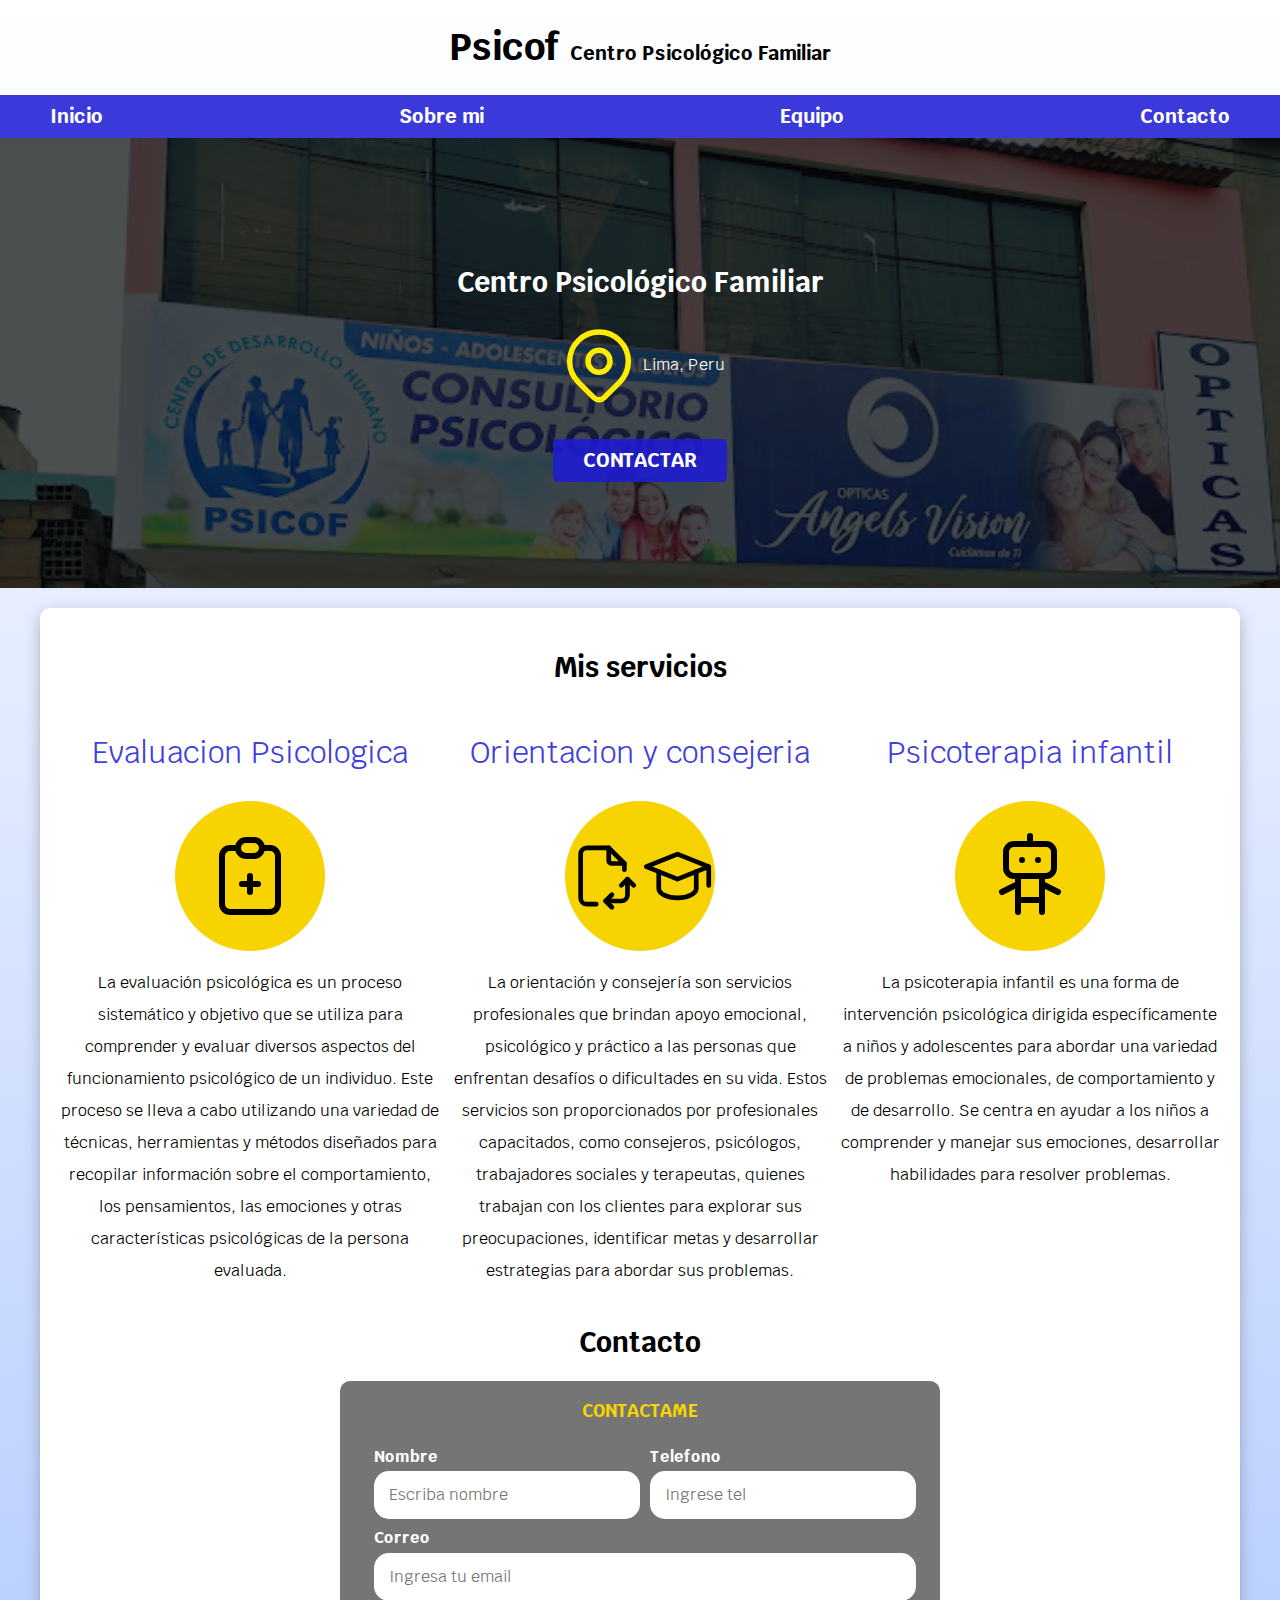
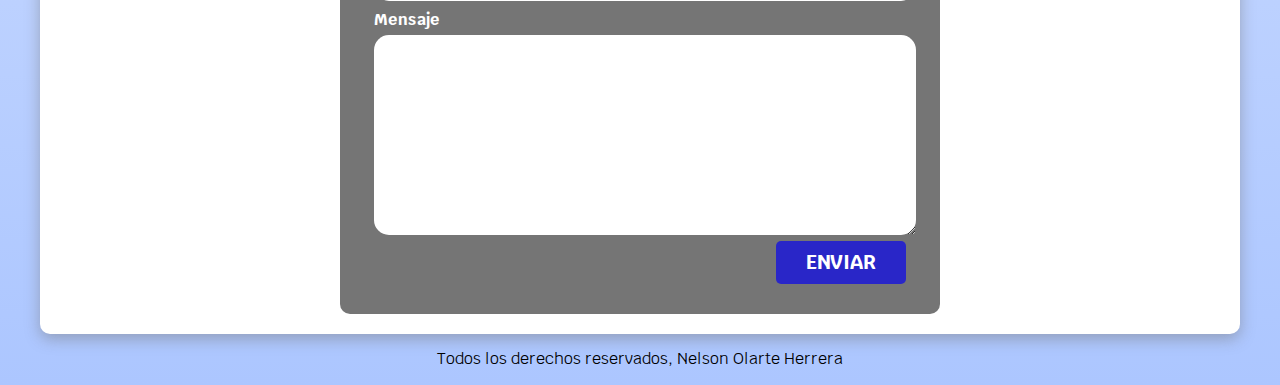
==== commit 05f9d961: "ventanas" ====
--- a/index.html
+++ b/index.html
@@ -5,6 +5,10 @@
     <meta charset="UTF-8" />
     <meta name="viewport" content="width=device-width, initial-scale=1.0" />
     <title>Psicof</title>
+    <meta name="author" content="Nelson Olarte Herrera">
+    <meta name="keywords" content="Psicof, Centro psicologico, paciente psicologico, Clinica psicof">
+    <meta name="description" content="Centro psicologico familiar">
+    <link rel="shortcut icon" href="img/icono psicof.PNG" type="image/x-icon">
     <!--Sirve para normalizar el css en todos los navegadores-->
     <link rel="preload" href="css/normalize.css" as="style" />
     <link rel="stylesheet" href="css/normalize.css" />
@@ -20,7 +24,7 @@
 <body>
     <!--################## HEADER ##################-->
     <header>
-        <h1 class="titulo">Psicof <span>Centro Psicológico</span></h1>
+        <h1 class="titulo">Psicof <span>Centro Psicológico Familiar</span></h1>
     </header>
 
     <!--################## NAV ##################-->
@@ -28,7 +32,7 @@
         <nav class="navegacion-principal contenedor">
             <a href="#">Inicio</a>
             <a href="pages/sobremi.html">Sobre mi</a>
-            <a href="pages/clientes.html">Clientes</a>
+            <a href="pages/clientes.html">Equipo</a>
             <a href="/pages/contacto.html">Contacto</a>
         </nav>
     </div>
@@ -58,72 +62,69 @@
             <section class="servicio">
                 <h3>Evaluacion Psicologica</h3>
                 <div class="iconos">
-                    <svg xmlns="http://www.w3.org/2000/svg" class="icon icon-tabler icon-tabler-palette" width="40"
-                        height="40" viewBox="0 0 24 24" stroke-width="1.5" stroke="#000000" fill="none"
-                        stroke-linecap="round" stroke-linejoin="round">
-                        <path stroke="none" d="M0 0h24v24H0z" fill="none" />
-                        <path
-                            d="M12 21a9 9 0 0 1 0 -18c4.97 0 9 3.582 9 8c0 1.06 -.474 2.078 -1.318 2.828c-.844 .75 -1.989 1.172 -3.182 1.172h-2.5a2 2 0 0 0 -1 3.75a1.3 1.3 0 0 1 -1 2.25" />
-                        <path d="M8.5 10.5m-1 0a1 1 0 1 0 2 0a1 1 0 1 0 -2 0" />
-                        <path d="M12.5 7.5m-1 0a1 1 0 1 0 2 0a1 1 0 1 0 -2 0" />
-                        <path d="M16.5 10.5m-1 0a1 1 0 1 0 2 0a1 1 0 1 0 -2 0" />
+                    <svg xmlns="http://www.w3.org/2000/svg" class="icon icon-tabler icon-tabler-report-medical" width="96" height="96" viewBox="0 0 24 24" stroke-width="1.5" stroke="#000000" fill="none" stroke-linecap="round" stroke-linejoin="round">
+                        <path stroke="none" d="M0 0h24v24H0z" fill="none"/>
+                        <path d="M9 5h-2a2 2 0 0 0 -2 2v12a2 2 0 0 0 2 2h10a2 2 0 0 0 2 -2v-12a2 2 0 0 0 -2 -2h-2" />
+                        <path d="M9 3m0 2a2 2 0 0 1 2 -2h2a2 2 0 0 1 2 2v0a2 2 0 0 1 -2 2h-2a2 2 0 0 1 -2 -2z" />
+                        <path d="M10 14l4 0" />
+                        <path d="M12 12l0 4" />
                     </svg>
                 </div>
                 <p>
-                    Lorem, ipsum dolor sit amet consectetur adipisicing elit. Ea molestiae
-                    necessitatibus fugiat ullam, amet unde cupiditate hic assumenda ex
-                    iure aut cum eligendi quisquam deleniti enim ut inventore eveniet
-                    voluptatum.
+                    La evaluación psicológica es un proceso sistemático y objetivo que se utiliza 
+                    para comprender y evaluar diversos aspectos del funcionamiento psicológico de 
+                    un individuo. Este proceso se lleva a cabo utilizando una variedad de técnicas, 
+                    herramientas y métodos diseñados para recopilar información sobre el comportamiento, 
+                    los pensamientos, las emociones y otras características psicológicas de la persona evaluada.
                 </p>
             </section>
             <section class="servicio">
                 <h3>Orientacion y consejeria</h3>
                 <div class="iconos">
-                    <svg xmlns="http://www.w3.org/2000/svg" class="icon icon-tabler icon-tabler-brand-android"
-                        width="40" height="40" viewBox="0 0 24 24" stroke-width="1.5" stroke="#000000" fill="none"
-                        stroke-linecap="round" stroke-linejoin="round">
-                        <path stroke="none" d="M0 0h24v24H0z" fill="none" />
-                        <path d="M4 10l0 6" />
-                        <path d="M20 10l0 6" />
-                        <path d="M7 9h10v8a1 1 0 0 1 -1 1h-8a1 1 0 0 1 -1 -1v-8a5 5 0 0 1 10 0" />
-                        <path d="M8 3l1 2" />
-                        <path d="M16 3l-1 2" />
-                        <path d="M9 18l0 3" />
-                        <path d="M15 18l0 3" />
-                    </svg>
-                    <svg xmlns="http://www.w3.org/2000/svg" class="icon icon-tabler icon-tabler-brand-apple" width="40"
-                        height="40" viewBox="0 0 24 24" stroke-width="1.5" stroke="#000000" fill="none"
-                        stroke-linecap="round" stroke-linejoin="round">
-                        <path stroke="none" d="M0 0h24v24H0z" fill="none" />
-                        <path
-                            d="M9 7c-3 0 -4 3 -4 5.5c0 3 2 7.5 4 7.5c1.088 -.046 1.679 -.5 3 -.5c1.312 0 1.5 .5 3 .5s4 -3 4 -5c-.028 -.01 -2.472 -.403 -2.5 -3c-.019 -2.17 2.416 -2.954 2.5 -3c-1.023 -1.492 -2.951 -1.963 -3.5 -2c-1.433 -.111 -2.83 1 -3.5 1c-.68 0 -1.9 -1 -3 -1z" />
-                        <path d="M12 4a2 2 0 0 0 2 -2a2 2 0 0 0 -2 2" />
-                    </svg>
+                    <svg xmlns="http://www.w3.org/2000/svg" class="icon icon-tabler icon-tabler-file-orientation" width="96" height="96" viewBox="0 0 24 24" stroke-width="1.5" stroke="#000000" fill="none" stroke-linecap="round" stroke-linejoin="round">
+                        <path stroke="none" d="M0 0h24v24H0z" fill="none"/>
+                        <path d="M14 3v4a1 1 0 0 0 1 1h4" />
+                        <path d="M10 21h-3a2 2 0 0 1 -2 -2v-14a2 2 0 0 1 2 -2h7l5 5v2" />
+                        <path d="M13 20h5a2 2 0 0 0 2 -2v-5" />
+                        <path d="M15 22l-2 -2l2 -2" />
+                        <path d="M18 15l2 -2l2 2" />
+                      </svg>
+                      <svg xmlns="http://www.w3.org/2000/svg" class="icon icon-tabler icon-tabler-school" width="96" height="96" viewBox="0 0 24 24" stroke-width="1.5" stroke="#000000" fill="none" stroke-linecap="round" stroke-linejoin="round">
+                        <path stroke="none" d="M0 0h24v24H0z" fill="none"/>
+                        <path d="M22 9l-10 -4l-10 4l10 4l10 -4v6" />
+                        <path d="M6 10.6v5.4a6 3 0 0 0 12 0v-5.4" />
+                      </svg>
                 </div>
                 <p>
-                    Lorem ipsum dolor sit amet, consectetur adipisicing elit. Odit soluta
-                    illum facere autem explicabo quae eos amet tenetur sit rerum possimus
-                    omnis modi, magnam minima obcaecati quidem consectetur? Dolor, neque?
+                    La orientación y consejería son servicios profesionales que brindan apoyo 
+                    emocional, psicológico y práctico a las personas que enfrentan desafíos o 
+                    dificultades en su vida. Estos servicios son proporcionados por profesionales 
+                    capacitados, como consejeros, psicólogos, trabajadores sociales y terapeutas, 
+                    quienes trabajan con los clientes para explorar sus preocupaciones, identificar 
+                    metas y desarrollar estrategias para abordar sus problemas.
                 </p>
             </section>
             <section class="servicio">
                 <h3>Psicoterapia infantil</h3>
                 <div class="iconos">
-                    <svg xmlns="http://www.w3.org/2000/svg" class="icon icon-tabler icon-tabler-credit-card" width="40"
-                        height="40" viewBox="0 0 24 24" stroke-width="1.5" stroke="#000000" fill="none"
-                        stroke-linecap="round" stroke-linejoin="round">
-                        <path stroke="none" d="M0 0h24v24H0z" fill="none" />
-                        <path d="M3 5m0 3a3 3 0 0 1 3 -3h12a3 3 0 0 1 3 3v8a3 3 0 0 1 -3 3h-12a3 3 0 0 1 -3 -3z" />
-                        <path d="M3 10l18 0" />
-                        <path d="M7 15l.01 0" />
-                        <path d="M11 15l2 0" />
-                    </svg>
+                    <svg xmlns="http://www.w3.org/2000/svg" class="icon icon-tabler icon-tabler-robot" width="96" height="96" viewBox="0 0 24 24" stroke-width="1.5" stroke="#000000" fill="none" stroke-linecap="round" stroke-linejoin="round">
+                        <path stroke="none" d="M0 0h24v24H0z" fill="none"/>
+                        <path d="M6 4m0 2a2 2 0 0 1 2 -2h8a2 2 0 0 1 2 2v4a2 2 0 0 1 -2 2h-8a2 2 0 0 1 -2 -2z" />
+                        <path d="M12 2v2" />
+                        <path d="M9 12v9" />
+                        <path d="M15 12v9" />
+                        <path d="M5 16l4 -2" />
+                        <path d="M15 14l4 2" />
+                        <path d="M9 18h6" />
+                        <path d="M10 8v.01" />
+                        <path d="M14 8v.01" />
+                      </svg>
                 </div>
                 <p>
-                    Lorem, ipsum dolor sit amet consectetur adipisicing elit. Suscipit
-                    nisi iusto quisquam deserunt totam incidunt! Molestiae fugiat
-                    repellendus, asperiores minus, doloremque obcaecati suscipit rerum
-                    beatae ducimus quam dicta repellat labore.
+                    La psicoterapia infantil es una forma de intervención psicológica dirigida 
+                    específicamente a niños y adolescentes para abordar una variedad de problemas 
+                    emocionales, de comportamiento y de desarrollo. Se centra en ayudar a los niños a 
+                    comprender y manejar sus emociones, desarrollar habilidades para resolver problemas.
                 </p>
             </section>
         </div>
--- a/css/style.css
+++ b/css/style.css
@@ -5,7 +5,7 @@
     --primario: #f7d302;/*#ffc107*/
     --secundario: #1e1bd6dd;/*#0097a7*/
     --gris: #757575;
-    --gris-claro:#DFE9F3;
+    --gris-claro:#acc6ff;/**/
     --fuente-principal: 3.8rem;
 }
 
@@ -42,7 +42,8 @@
     font-size: 2.8rem;
 }
 h3{
-    font-size: 1.8rem;
+    font-size: 3rem;
+    font-weight: bolder;
 }
 h1,h2,h3{
     text-align: center;
--- a/css/style.css
+++ b/css/style.css
@@ -5,7 +5,7 @@
     --primario: #f7d302;/*#ffc107*/
     --secundario: #1e1bd6dd;/*#0097a7*/
     --gris: #757575;
-    --gris-claro:#DFE9F3;
+    --gris-claro:#acc6ff;/**/
     --fuente-principal: 3.8rem;
 }
 
@@ -42,7 +42,8 @@
     font-size: 2.8rem;
 }
 h3{
-    font-size: 1.8rem;
+    font-size: 3rem;
+    font-weight: bolder;
 }
 h1,h2,h3{
     text-align: center;
